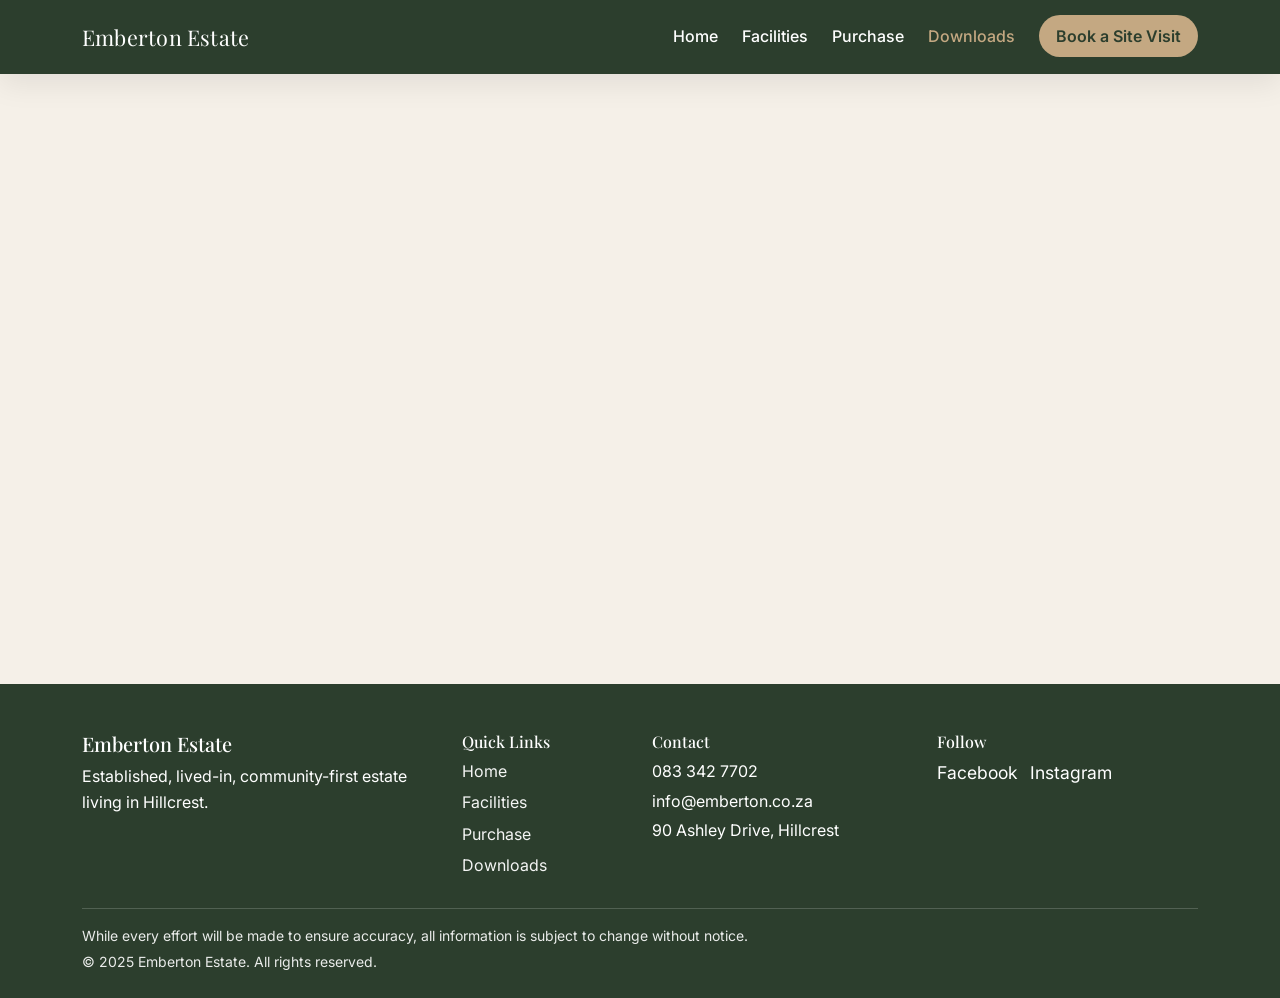
==== downloads.html @ 946ca2dd "Create Emberton site shell with shared layout and base styles" ====
<!doctype html>
<html lang="en">
  <head>
    <meta charset="utf-8">
    <meta name="viewport" content="width=device-width, initial-scale=1">
    <meta name="description" content="Downloads and documents for Emberton Estate.">
    <title>Emberton Estate | Downloads</title>
    <link rel="preconnect" href="https://fonts.googleapis.com">
    <link rel="preconnect" href="https://fonts.gstatic.com" crossorigin>
    <link href="https://fonts.googleapis.com/css2?family=Inter:wght@400;500;600;700&family=Playfair+Display:wght@500;600;700&display=swap" rel="stylesheet">
    <link href="https://cdn.jsdelivr.net/npm/bootstrap@5.3.3/dist/css/bootstrap.min.css" rel="stylesheet" integrity="sha384-QWTKZyjpPEjISv5WaRU9OFeRpok6YctnYmDr5pNlyT2bRjXh0JMhjY6hW+ALEwIH" crossorigin="anonymous">
    <link rel="stylesheet" href="assets/css/style.css">
  </head>
  <body data-page="downloads">
    <div id="site-navbar-mount"></div>

    <main class="main-shell" id="main-content">
      <!-- Downloads content will be added in later prompts -->
    </main>

    <div id="site-footer-mount"></div>

    <script src="https://cdn.jsdelivr.net/npm/bootstrap@5.3.3/dist/js/bootstrap.bundle.min.js" integrity="sha384-YvpcrYf0tY3lHB60NNkmXc5s9fDVZLESaAA55NDzOxhy9GkcIdslK1eN7N6jIeHz" crossorigin="anonymous"></script>
    <script src="assets/js/main.js"></script>
  </body>
</html>
---- assets/css/style.css ----
/*
  Emberton Estate Website Shell Styles
  ------------------------------------
  This stylesheet defines:
  - Brand variables
  - Global resets and typography
  - Shared navbar/footer component styles
  - Utility helpers for spacing/layout
*/

:root {
  /* Brand palette (Emberton-led) */
  --color-primary: #2c3e2d;
  --color-secondary: #f5f0e8;
  --color-accent: #c4a882;
  --color-text-dark: #1a1a1a;
  --color-text-light: #ffffff;
  --color-bg-subtle: #f9f6f1;

  /* Supporting tokens */
  --color-border: #e6dfd4;
  --shadow-soft: 0 10px 30px rgba(0, 0, 0, 0.08);
  --radius-sm: 0.5rem;
  --radius-md: 0.75rem;
  --radius-lg: 1rem;

  --font-heading: 'Playfair Display', Georgia, serif;
  --font-body: 'Inter', 'Segoe UI', Roboto, sans-serif;

  --transition-base: 0.3s ease;
}

/* Base reset */
*,
*::before,
*::after {
  box-sizing: border-box;
}

html {
  scroll-behavior: smooth; /* Global smooth scroll requirement */
}

body {
  margin: 0;
  font-family: var(--font-body);
  color: var(--color-text-dark);
  background-color: var(--color-secondary);
  line-height: 1.6;
  padding-top: 88px; /* Offset for fixed shared navbar */
}

img {
  max-width: 100%;
  height: auto;
  display: block;
}

a {
  color: inherit;
  text-decoration: none;
}

h1,
h2,
h3,
h4,
h5,
h6 {
  font-family: var(--font-heading);
  color: var(--color-primary);
  line-height: 1.2;
  margin-bottom: 0.75rem;
}

p {
  margin-bottom: 1rem;
}

/* Shared component wrappers */
.site-navbar {
  transition: background-color var(--transition-base), box-shadow var(--transition-base);
}

.site-navbar .navbar {
  padding-top: 1rem;
  padding-bottom: 1rem;
}

/* Homepage starts transparent and gains solid background on scroll */
.navbar-home-top {
  background-color: transparent;
}

/* Inner pages or scrolled state */
.navbar-solid {
  background-color: var(--color-primary);
  box-shadow: var(--shadow-soft);
}

.brand-logo {
  font-family: var(--font-heading);
  color: var(--color-text-light);
  font-size: 1.35rem;
  letter-spacing: 0.01em;
}

.nav-link {
  color: var(--color-text-light);
  font-weight: 500;
  transition: opacity var(--transition-base);
}

.nav-link:hover,
.nav-link:focus {
  color: var(--color-text-light);
  opacity: 0.85;
}

.nav-link.active {
  color: var(--color-accent) !important;
}

.site-visit-btn {
  background-color: var(--color-accent);
  color: var(--color-primary);
  border: 1px solid transparent;
  font-weight: 600;
  border-radius: 999px;
  padding: 0.6rem 1rem;
  transition: transform var(--transition-base), opacity var(--transition-base);
}

.site-visit-btn:hover,
.site-visit-btn:focus {
  color: var(--color-primary);
  transform: translateY(-1px);
  opacity: 0.95;
}

.navbar-toggler {
  border: 0;
  box-shadow: none !important;
}

.navbar-toggler-icon {
  filter: brightness(0) invert(1);
}

.main-shell {
  min-height: calc(100vh - 88px - 280px);
}

/* Footer */
.site-footer {
  background-color: var(--color-primary);
  color: var(--color-text-light);
  padding: 3rem 0 1.5rem;
  margin-top: 4rem;
}

.site-footer h5,
.site-footer h6 {
  color: var(--color-text-light);
}

.footer-links a {
  display: inline-block;
  margin-bottom: 0.35rem;
  opacity: 0.95;
}

.footer-links a:hover,
.footer-social a:hover {
  opacity: 0.8;
}

.footer-social {
  display: flex;
  gap: 0.75rem;
  margin-top: 0.5rem;
}

.footer-social a {
  font-size: 1.1rem;
}

.footer-disclaimer {
  border-top: 1px solid rgba(255, 255, 255, 0.2);
  margin-top: 1.5rem;
  padding-top: 1rem;
  font-size: 0.875rem;
  opacity: 0.9;
}

/* Utility classes */
.bg-subtle {
  background-color: var(--color-bg-subtle);
}

.section-padding {
  padding: 4rem 0;
}

.text-balance {
  text-wrap: balance;
}

.shadow-soft {
  box-shadow: var(--shadow-soft);
}

.rounded-soft {
  border-radius: var(--radius-md);
}

/* Responsive tweaks */
@media (max-width: 991.98px) {
  body {
    padding-top: 80px;
  }

  .site-navbar .navbar-collapse {
    background-color: var(--color-primary);
    margin-top: 0.75rem;
    border-radius: var(--radius-md);
    padding: 1rem;
  }

  .site-visit-btn {
    width: 100%;
    text-align: center;
    margin-top: 0.5rem;
  }

  .main-shell {
    min-height: calc(100vh - 80px - 310px);
  }
}
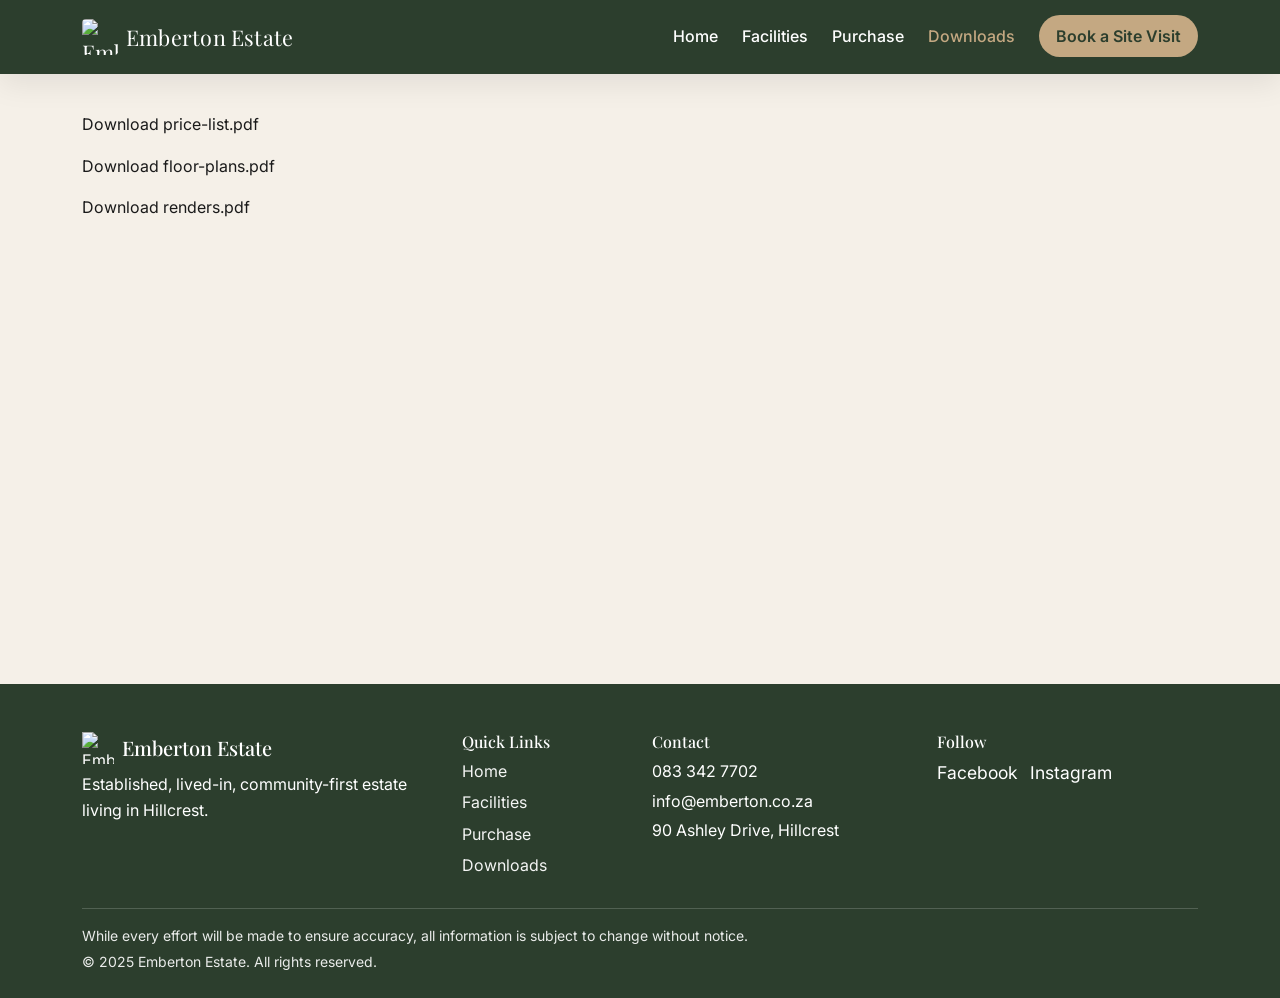
==== commit 29d6dba5: "Add image/document folder convention and placeholder asset paths" ====
--- a/downloads.html
+++ b/downloads.html
@@ -5,6 +5,7 @@
     <meta name="viewport" content="width=device-width, initial-scale=1">
     <meta name="description" content="Downloads and documents for Emberton Estate.">
     <title>Emberton Estate | Downloads</title>
+    <link rel="icon" type="image/x-icon" href="assets/images/shared/favicon.ico">
     <link rel="preconnect" href="https://fonts.googleapis.com">
     <link rel="preconnect" href="https://fonts.gstatic.com" crossorigin>
     <link href="https://fonts.googleapis.com/css2?family=Inter:wght@400;500;600;700&family=Playfair+Display:wght@500;600;700&display=swap" rel="stylesheet">
@@ -15,7 +16,12 @@
     <div id="site-navbar-mount"></div>
 
     <main class="main-shell" id="main-content">
-      <!-- Downloads content will be added in later prompts -->
+      <!-- Placeholder document links following the agreed naming convention -->
+      <section class="container py-4" aria-label="Download placeholders">
+        <p><a href="assets/documents/price-list.pdf" download>Download price-list.pdf</a></p>
+        <p><a href="assets/documents/floor-plans.pdf" download>Download floor-plans.pdf</a></p>
+        <p><a href="assets/documents/renders.pdf" download>Download renders.pdf</a></p>
+      </section>
     </main>
 
     <div id="site-footer-mount"></div>
--- a/assets/css/style.css
+++ b/assets/css/style.css
@@ -105,6 +105,11 @@
   letter-spacing: 0.01em;
 }
 
+.brand-logo img {
+  border-radius: 0.25rem;
+  object-fit: cover;
+}
+
 .nav-link {
   color: var(--color-text-light);
   font-weight: 500;
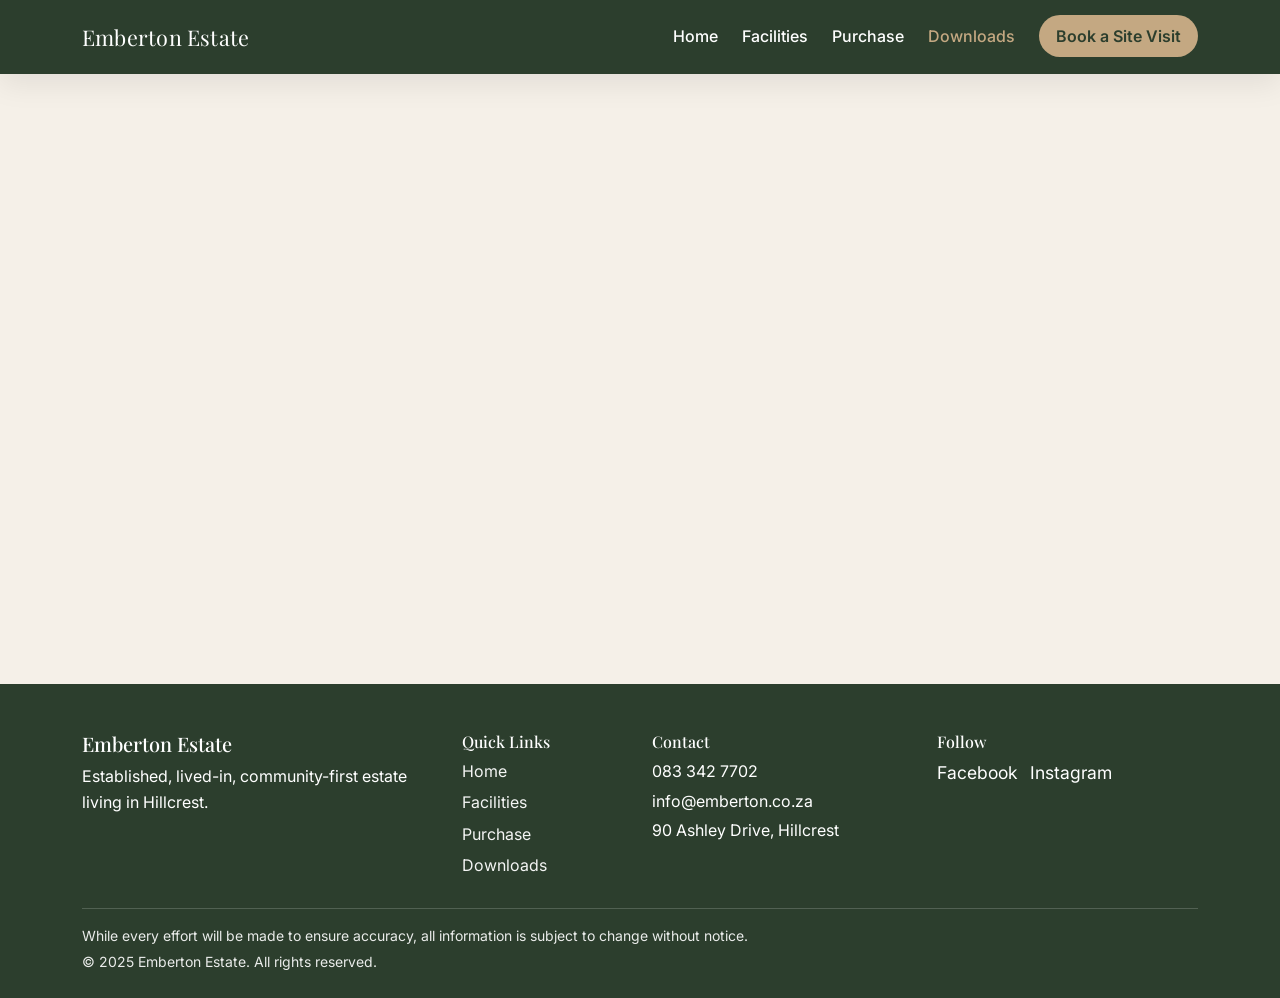
==== commit 5ac6071f: "Merge branch 'main' into codex/create-folder-and-file-structure-ow0bai" ====
--- a/downloads.html
+++ b/downloads.html
@@ -5,7 +5,6 @@
     <meta name="viewport" content="width=device-width, initial-scale=1">
     <meta name="description" content="Downloads and documents for Emberton Estate.">
     <title>Emberton Estate | Downloads</title>
-    <link rel="icon" type="image/x-icon" href="assets/images/shared/favicon.ico">
     <link rel="preconnect" href="https://fonts.googleapis.com">
     <link rel="preconnect" href="https://fonts.gstatic.com" crossorigin>
     <link href="https://fonts.googleapis.com/css2?family=Inter:wght@400;500;600;700&family=Playfair+Display:wght@500;600;700&display=swap" rel="stylesheet">
@@ -16,12 +15,7 @@
     <div id="site-navbar-mount"></div>
 
     <main class="main-shell" id="main-content">
-      <!-- Placeholder document links following the agreed naming convention -->
-      <section class="container py-4" aria-label="Download placeholders">
-        <p><a href="assets/documents/price-list.pdf" download>Download price-list.pdf</a></p>
-        <p><a href="assets/documents/floor-plans.pdf" download>Download floor-plans.pdf</a></p>
-        <p><a href="assets/documents/renders.pdf" download>Download renders.pdf</a></p>
-      </section>
+      <!-- Downloads content will be added in later prompts -->
     </main>
 
     <div id="site-footer-mount"></div>
--- a/assets/css/style.css
+++ b/assets/css/style.css
@@ -105,11 +105,6 @@
   letter-spacing: 0.01em;
 }
 
-.brand-logo img {
-  border-radius: 0.25rem;
-  object-fit: cover;
-}
-
 .nav-link {
   color: var(--color-text-light);
   font-weight: 500;
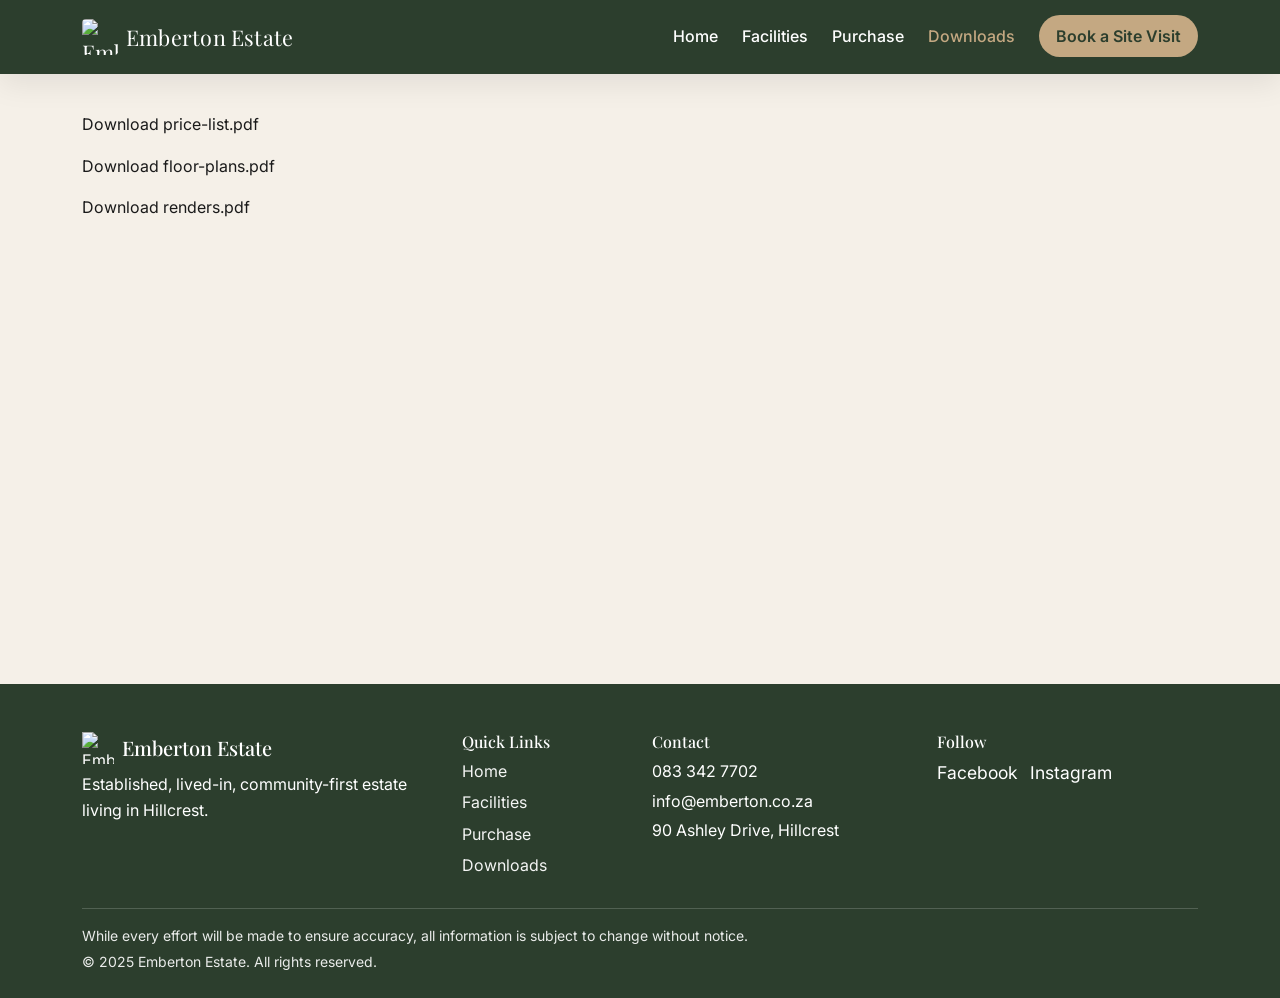
==== commit 31bb7676: "Build homepage sections and estate-first messaging layout" ====
--- a/downloads.html
+++ b/downloads.html
@@ -5,6 +5,7 @@
     <meta name="viewport" content="width=device-width, initial-scale=1">
     <meta name="description" content="Downloads and documents for Emberton Estate.">
     <title>Emberton Estate | Downloads</title>
+    <link rel="icon" type="image/x-icon" href="assets/images/shared/favicon.ico">
     <link rel="preconnect" href="https://fonts.googleapis.com">
     <link rel="preconnect" href="https://fonts.gstatic.com" crossorigin>
     <link href="https://fonts.googleapis.com/css2?family=Inter:wght@400;500;600;700&family=Playfair+Display:wght@500;600;700&display=swap" rel="stylesheet">
@@ -15,7 +16,12 @@
     <div id="site-navbar-mount"></div>
 
     <main class="main-shell" id="main-content">
-      <!-- Downloads content will be added in later prompts -->
+      <!-- Placeholder document links following the agreed naming convention -->
+      <section class="container py-4" aria-label="Download placeholders">
+        <p><a href="assets/documents/price-list.pdf" download>Download price-list.pdf</a></p>
+        <p><a href="assets/documents/floor-plans.pdf" download>Download floor-plans.pdf</a></p>
+        <p><a href="assets/documents/renders.pdf" download>Download renders.pdf</a></p>
+      </section>
     </main>
 
     <div id="site-footer-mount"></div>
--- a/assets/css/style.css
+++ b/assets/css/style.css
@@ -105,6 +105,11 @@
   letter-spacing: 0.01em;
 }
 
+.brand-logo img {
+  border-radius: 0.25rem;
+  object-fit: cover;
+}
+
 .nav-link {
   color: var(--color-text-light);
   font-weight: 500;
@@ -151,6 +156,56 @@
   min-height: calc(100vh - 88px - 280px);
 }
 
+.home-hero {
+  min-height: 72vh;
+  display: flex;
+  align-items: end;
+  overflow: hidden;
+  background-color: var(--color-primary);
+}
+
+.hero-bg-image {
+  position: absolute;
+  inset: 0;
+  width: 100%;
+  height: 100%;
+  object-fit: cover;
+}
+
+.hero-overlay {
+  position: absolute;
+  inset: 0;
+  background: rgba(20, 33, 20, 0.45);
+}
+
+.hero-content {
+  position: relative;
+  z-index: 1;
+  padding-bottom: 5rem;
+}
+
+.hero-content h1 {
+  color: var(--color-text-light);
+}
+
+.hero-kicker {
+  font-weight: 600;
+  letter-spacing: 0.06em;
+  text-transform: uppercase;
+}
+
+.home-gallery-grid {
+  display: grid;
+  grid-template-columns: repeat(3, minmax(0, 1fr));
+  gap: 1rem;
+}
+
+.home-gallery-grid img {
+  width: 100%;
+  height: 240px;
+  object-fit: cover;
+}
+
 /* Footer */
 .site-footer {
   background-color: var(--color-primary);
@@ -236,4 +291,22 @@
   .main-shell {
     min-height: calc(100vh - 80px - 310px);
   }
-}
+
+  .home-hero {
+    min-height: 60vh;
+  }
+
+  .hero-content {
+    padding-bottom: 3rem;
+  }
+
+  .home-gallery-grid {
+    grid-template-columns: repeat(2, minmax(0, 1fr));
+  }
+}
+
+@media (max-width: 575.98px) {
+  .home-gallery-grid {
+    grid-template-columns: 1fr;
+  }
+}
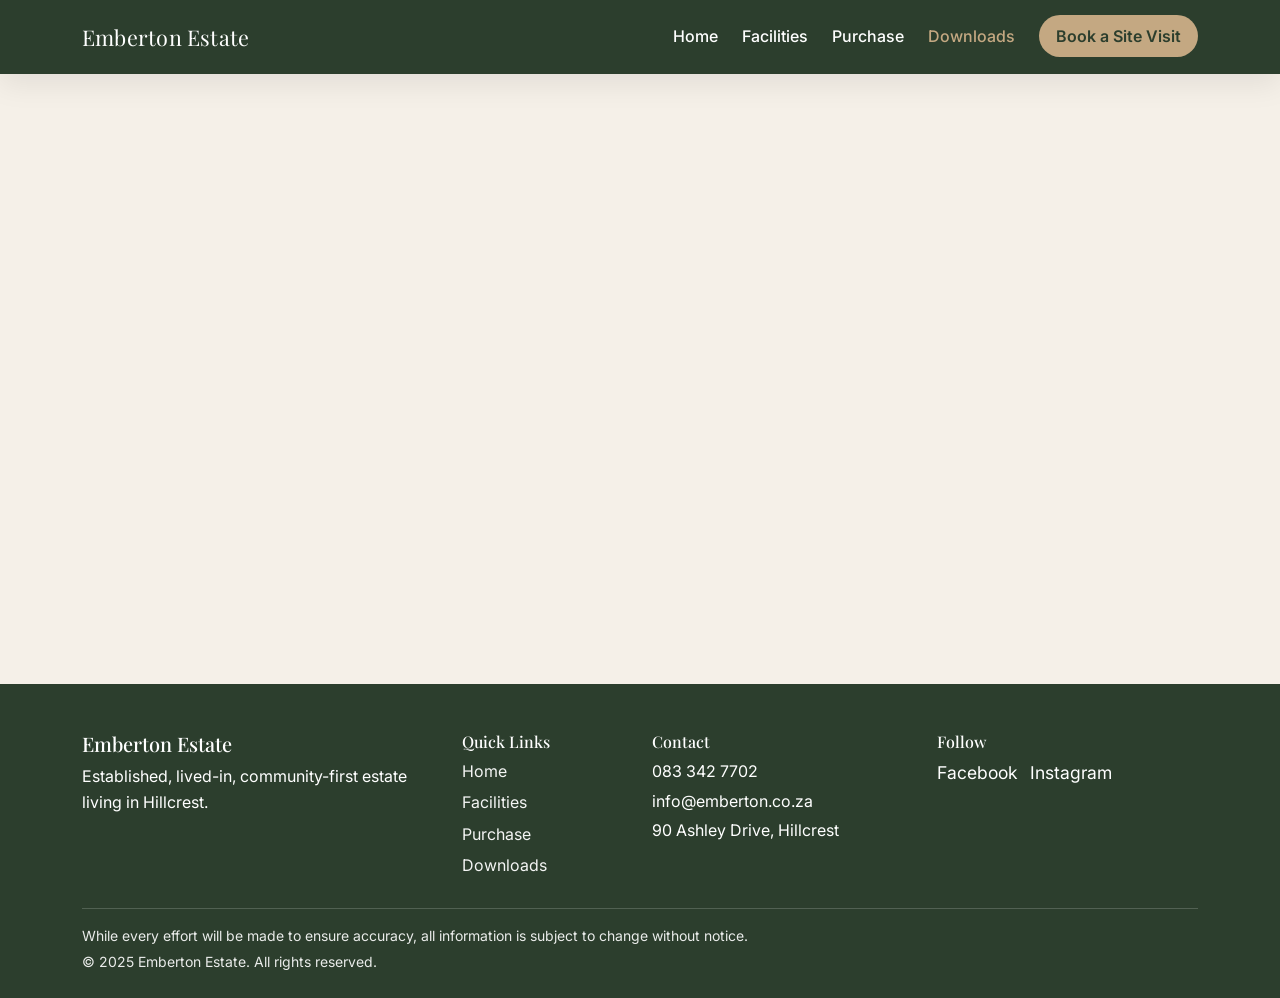
==== commit ba7e841a: "Merge branch 'main' into codex/create-folder-and-file-structure-exbswb" ====
--- a/downloads.html
+++ b/downloads.html
@@ -5,7 +5,6 @@
     <meta name="viewport" content="width=device-width, initial-scale=1">
     <meta name="description" content="Downloads and documents for Emberton Estate.">
     <title>Emberton Estate | Downloads</title>
-    <link rel="icon" type="image/x-icon" href="assets/images/shared/favicon.ico">
     <link rel="preconnect" href="https://fonts.googleapis.com">
     <link rel="preconnect" href="https://fonts.gstatic.com" crossorigin>
     <link href="https://fonts.googleapis.com/css2?family=Inter:wght@400;500;600;700&family=Playfair+Display:wght@500;600;700&display=swap" rel="stylesheet">
@@ -16,12 +15,7 @@
     <div id="site-navbar-mount"></div>
 
     <main class="main-shell" id="main-content">
-      <!-- Placeholder document links following the agreed naming convention -->
-      <section class="container py-4" aria-label="Download placeholders">
-        <p><a href="assets/documents/price-list.pdf" download>Download price-list.pdf</a></p>
-        <p><a href="assets/documents/floor-plans.pdf" download>Download floor-plans.pdf</a></p>
-        <p><a href="assets/documents/renders.pdf" download>Download renders.pdf</a></p>
-      </section>
+      <!-- Downloads content will be added in later prompts -->
     </main>
 
     <div id="site-footer-mount"></div>
--- a/assets/css/style.css
+++ b/assets/css/style.css
@@ -105,11 +105,6 @@
   letter-spacing: 0.01em;
 }
 
-.brand-logo img {
-  border-radius: 0.25rem;
-  object-fit: cover;
-}
-
 .nav-link {
   color: var(--color-text-light);
   font-weight: 500;
@@ -156,56 +151,6 @@
   min-height: calc(100vh - 88px - 280px);
 }
 
-.home-hero {
-  min-height: 72vh;
-  display: flex;
-  align-items: end;
-  overflow: hidden;
-  background-color: var(--color-primary);
-}
-
-.hero-bg-image {
-  position: absolute;
-  inset: 0;
-  width: 100%;
-  height: 100%;
-  object-fit: cover;
-}
-
-.hero-overlay {
-  position: absolute;
-  inset: 0;
-  background: rgba(20, 33, 20, 0.45);
-}
-
-.hero-content {
-  position: relative;
-  z-index: 1;
-  padding-bottom: 5rem;
-}
-
-.hero-content h1 {
-  color: var(--color-text-light);
-}
-
-.hero-kicker {
-  font-weight: 600;
-  letter-spacing: 0.06em;
-  text-transform: uppercase;
-}
-
-.home-gallery-grid {
-  display: grid;
-  grid-template-columns: repeat(3, minmax(0, 1fr));
-  gap: 1rem;
-}
-
-.home-gallery-grid img {
-  width: 100%;
-  height: 240px;
-  object-fit: cover;
-}
-
 /* Footer */
 .site-footer {
   background-color: var(--color-primary);
@@ -291,22 +236,4 @@
   .main-shell {
     min-height: calc(100vh - 80px - 310px);
   }
-
-  .home-hero {
-    min-height: 60vh;
-  }
-
-  .hero-content {
-    padding-bottom: 3rem;
-  }
-
-  .home-gallery-grid {
-    grid-template-columns: repeat(2, minmax(0, 1fr));
-  }
-}
-
-@media (max-width: 575.98px) {
-  .home-gallery-grid {
-    grid-template-columns: 1fr;
-  }
-}
+}
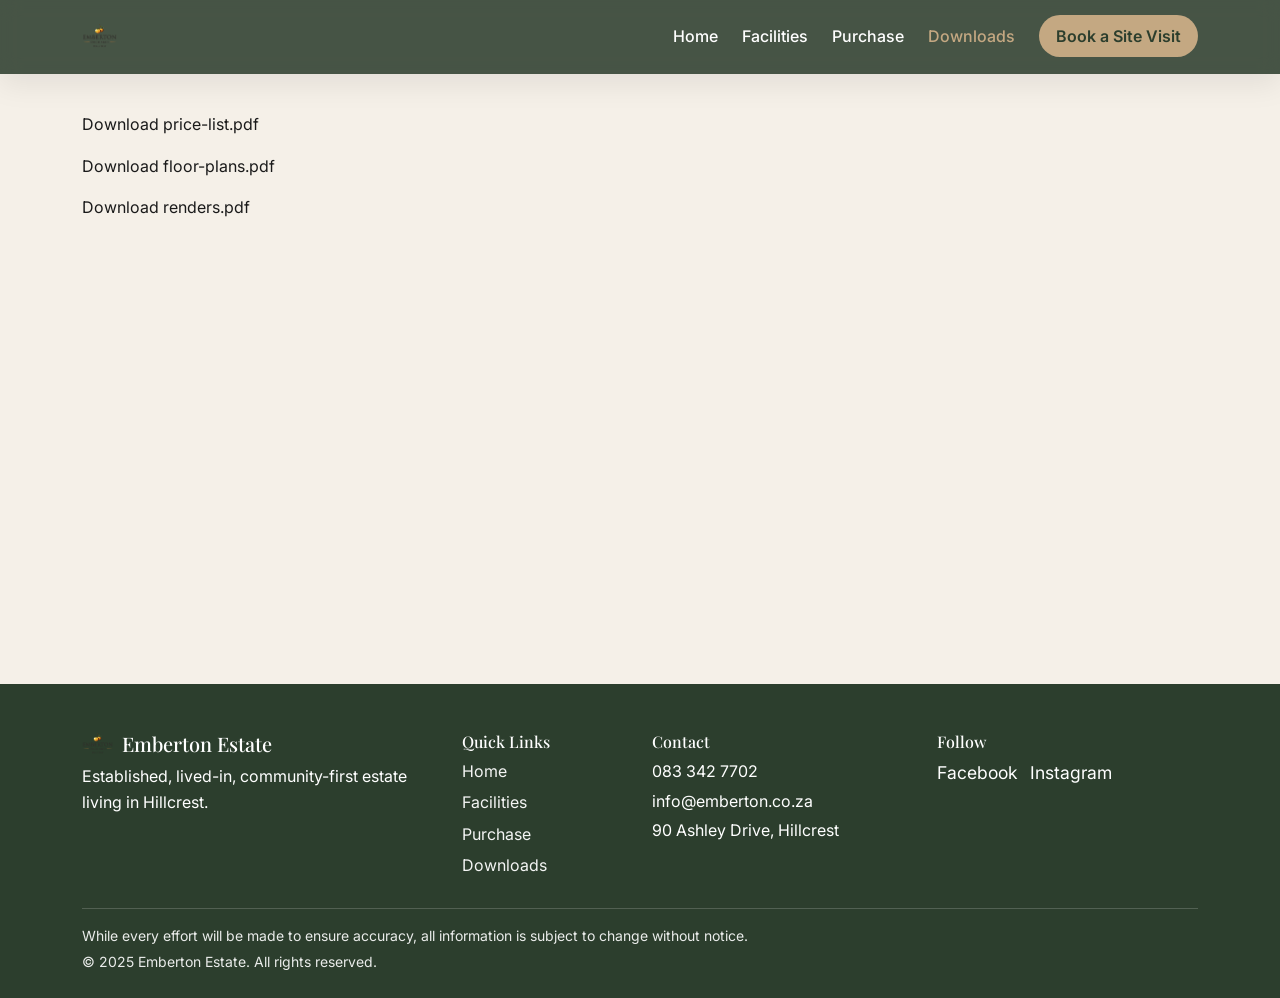
==== commit 42948cc7: "Animations + transitions + gradients and UI/UX fixes" ====
--- a/downloads.html
+++ b/downloads.html
@@ -5,6 +5,7 @@
     <meta name="viewport" content="width=device-width, initial-scale=1">
     <meta name="description" content="Downloads and documents for Emberton Estate.">
     <title>Emberton Estate | Downloads</title>
+    <link rel="icon" type="image/x-icon" href="assets/images/shared/favicon.ico">
     <link rel="preconnect" href="https://fonts.googleapis.com">
     <link rel="preconnect" href="https://fonts.gstatic.com" crossorigin>
     <link href="https://fonts.googleapis.com/css2?family=Inter:wght@400;500;600;700&family=Playfair+Display:wght@500;600;700&display=swap" rel="stylesheet">
@@ -15,7 +16,12 @@
     <div id="site-navbar-mount"></div>
 
     <main class="main-shell" id="main-content">
-      <!-- Downloads content will be added in later prompts -->
+      <!-- Placeholder document links following the agreed naming convention -->
+      <section class="container py-4" aria-label="Download placeholders">
+        <p><a href="assets/documents/price-list.pdf" download>Download price-list.pdf</a></p>
+        <p><a href="assets/documents/floor-plans.pdf" download>Download floor-plans.pdf</a></p>
+        <p><a href="assets/documents/renders.pdf" download>Download renders.pdf</a></p>
+      </section>
     </main>
 
     <div id="site-footer-mount"></div>
--- a/assets/css/style.css
+++ b/assets/css/style.css
@@ -28,6 +28,7 @@
   --font-body: 'Inter', 'Segoe UI', Roboto, sans-serif;
 
   --transition-base: 0.3s ease;
+  --transition-luxury: 0.6s cubic-bezier(0.22, 1, 0.36, 1);
 }
 
 /* Base reset */
@@ -48,6 +49,20 @@
   background-color: var(--color-secondary);
   line-height: 1.6;
   padding-top: 88px; /* Offset for fixed shared navbar */
+}
+
+body[data-page='home'] {
+  padding-top: 0;
+}
+
+.scroll-progress {
+  position: fixed;
+  top: 0;
+  left: 0;
+  height: 3px;
+  width: 0%;
+  background: linear-gradient(90deg, var(--color-accent), #e6d1b5);
+  z-index: 1200;
 }
 
 img {
@@ -79,7 +94,7 @@
 
 /* Shared component wrappers */
 .site-navbar {
-  transition: background-color var(--transition-base), box-shadow var(--transition-base);
+  transition: background-color var(--transition-base), box-shadow var(--transition-base), backdrop-filter var(--transition-base);
 }
 
 .site-navbar .navbar {
@@ -87,14 +102,16 @@
   padding-bottom: 1rem;
 }
 
-/* Homepage starts transparent and gains solid background on scroll */
+/* Homepage top state uses a solid high-contrast navbar for readability */
 .navbar-home-top {
-  background-color: transparent;
+  background-color: var(--color-primary);
+  box-shadow: var(--shadow-soft);
 }
 
 /* Inner pages or scrolled state */
 .navbar-solid {
-  background-color: var(--color-primary);
+  background-color: rgba(32, 49, 33, 0.82);
+  backdrop-filter: blur(10px);
   box-shadow: var(--shadow-soft);
 }
 
@@ -105,16 +122,42 @@
   letter-spacing: 0.01em;
 }
 
+.brand-logo img {
+  border-radius: 0.25rem;
+  object-fit: cover;
+}
+
 .nav-link {
   color: var(--color-text-light);
   font-weight: 500;
-  transition: opacity var(--transition-base);
+  position: relative;
+  transition: opacity var(--transition-base), font-weight var(--transition-base);
+}
+
+.nav-link::after {
+  content: '';
+  position: absolute;
+  left: 0;
+  bottom: -0.2rem;
+  width: 100%;
+  height: 1px;
+  background: var(--color-accent);
+  transform: scaleX(0);
+  transform-origin: right;
+  transition: transform var(--transition-base);
 }
 
 .nav-link:hover,
 .nav-link:focus {
   color: var(--color-text-light);
   opacity: 0.85;
+  font-weight: 600;
+}
+
+.nav-link:hover::after,
+.nav-link:focus::after {
+  transform: scaleX(1);
+  transform-origin: left;
 }
 
 .nav-link.active {
@@ -151,6 +194,308 @@
   min-height: calc(100vh - 88px - 280px);
 }
 
+.home-hero {
+  min-height: calc(100vh - 88px);
+  display: flex;
+  align-items: end;
+  overflow: hidden;
+  background-color: var(--color-primary);
+}
+
+.hero-bg-image {
+  position: absolute;
+  inset: 0;
+  width: 100%;
+  height: 100%;
+  object-fit: cover;
+}
+
+.hero-overlay {
+  position: absolute;
+  inset: 0;
+  background: linear-gradient(90deg, rgba(24, 38, 24, 0.15) 25%, rgba(8, 15, 8, 0.6) 100%);
+}
+
+.hero-noise {
+  position: absolute;
+  inset: 0;
+  opacity: 0.11;
+  background-image: radial-gradient(rgba(255, 255, 255, 0.16) 0.6px, transparent 0.6px);
+  background-size: 3px 3px;
+  pointer-events: none;
+}
+
+.hero-content {
+  position: relative;
+  z-index: 1;
+  padding-top: 6rem;
+  padding-bottom: 4.5rem;
+}
+
+.hero-content h1 {
+  color: var(--color-text-light);
+  font-size: clamp(2rem, 4vw, 3.35rem);
+  letter-spacing: 0.01em;
+  text-wrap: balance;
+  text-shadow: 0 6px 28px rgba(0, 0, 0, 0.5);
+}
+
+.hero-content .lead {
+  text-shadow: 0 4px 18px rgba(0, 0, 0, 0.5);
+}
+
+.hero-subtitle {
+  animation: heroFadeIn 0.9s var(--transition-luxury) both 0.1s;
+}
+
+.hero-heading {
+  animation: heroSlideUp 1.1s var(--transition-luxury) both 0.25s;
+}
+
+.hero-subtitle-delay {
+  animation: heroFadeIn 0.95s var(--transition-luxury) both 0.45s;
+}
+
+.hero-kicker {
+  font-weight: 600;
+  letter-spacing: 0.06em;
+  text-transform: uppercase;
+  text-shadow: 0 4px 16px rgba(0, 0, 0, 0.45);
+}
+
+.hero-cta-btn {
+  display: inline-block;
+  color: var(--color-text-light);
+  border: 1px solid rgba(255, 255, 255, 0.9);
+  border-radius: 999px;
+  padding: 0.55rem 1.2rem;
+  font-size: 0.86rem;
+  letter-spacing: 0.08em;
+  text-transform: uppercase;
+  background-color: rgba(255, 255, 255, 0.08);
+  backdrop-filter: blur(2px);
+  transition: background-color var(--transition-base), color var(--transition-base), transform var(--transition-base), box-shadow var(--transition-base);
+  animation: heroCtaIn 0.95s var(--transition-luxury) both 0.7s;
+}
+
+.hero-cta-btn:hover,
+.hero-cta-btn:focus {
+  background-color: var(--color-text-light);
+  color: var(--color-primary);
+  transform: translateY(-2px) scale(1.01);
+  box-shadow: 0 14px 28px rgba(0, 0, 0, 0.22);
+}
+
+.hero-scroll-indicator {
+  position: absolute;
+  right: 4.5%;
+  bottom: 1.25rem;
+  z-index: 1;
+  color: var(--color-text-light);
+  text-transform: uppercase;
+  letter-spacing: 0.18em;
+  font-size: 0.68rem;
+  display: grid;
+  justify-items: center;
+  gap: 0.35rem;
+}
+
+.scroll-line {
+  width: 1px;
+  height: 34px;
+  background: rgba(255, 255, 255, 0.35);
+  position: relative;
+  overflow: hidden;
+}
+
+.scroll-line::after {
+  content: '';
+  position: absolute;
+  left: 0;
+  top: -16px;
+  width: 1px;
+  height: 16px;
+  background: var(--color-accent);
+  animation: scrollPulse 1.8s ease-in-out infinite;
+}
+
+.intro-split-section {
+  margin: 0;
+}
+
+.intro-split-copy {
+  padding: clamp(2rem, 5vw, 5rem);
+  display: flex;
+  flex-direction: column;
+  justify-content: center;
+}
+
+.intro-split-image-wrap {
+  min-height: 460px;
+}
+
+.intro-split-image {
+  width: 100%;
+  height: 100%;
+  min-height: 460px;
+  object-fit: cover;
+}
+
+.why-image {
+  width: 100%;
+  min-height: 430px;
+  object-fit: cover;
+}
+
+.luxury-why-wrap {
+  position: relative;
+}
+
+.why-visual-card {
+  position: relative;
+  transform: translateY(-16px);
+}
+
+.why-visual-overlay {
+  position: absolute;
+  left: 1.2rem;
+  bottom: 1.2rem;
+  color: var(--color-text-light);
+  background: linear-gradient(90deg, rgba(26, 38, 26, 0.75), rgba(26, 38, 26, 0.18));
+  border: 1px solid rgba(255, 255, 255, 0.22);
+  padding: 0.8rem 1rem;
+  border-radius: 999px;
+  font-size: 0.88rem;
+  letter-spacing: 0.03em;
+}
+
+.why-feature-list {
+  list-style: none;
+  padding-left: 0;
+  margin: 0;
+  display: grid;
+  gap: 0.85rem;
+}
+
+.map-layout .col-lg-6:first-child img {
+  width: 100%;
+  height: 100%;
+  min-height: 520px;
+  object-fit: cover;
+}
+
+.map-copy {
+  min-height: 520px;
+  display: flex;
+  flex-direction: column;
+  justify-content: space-between;
+  padding-left: clamp(0.75rem, 1.5vw, 1.6rem);
+}
+
+.map-copy h2 {
+  margin-bottom: 1.4rem;
+}
+
+.map-copy-paragraph {
+  margin-bottom: 1.45rem;
+  line-height: 1.58;
+}
+
+.feature-row {
+  display: flex;
+  align-items: center;
+  gap: 0.8rem;
+  padding: 0.7rem 0.8rem;
+  border-radius: var(--radius-md);
+  background: rgba(255, 255, 255, 0.55);
+  opacity: 0;
+  transform: translateY(16px);
+  transition: transform var(--transition-luxury), background-color var(--transition-base), opacity var(--transition-luxury);
+}
+
+.feature-row.is-visible {
+  opacity: 1;
+  transform: translateY(0);
+}
+
+.feature-row:hover {
+  transform: translateX(6px);
+  background: rgba(196, 168, 130, 0.18);
+}
+
+.feature-icon {
+  color: var(--color-accent);
+  font-size: 0.9rem;
+  display: inline-block;
+  animation: breatheBullet 2.4s ease-in-out infinite;
+}
+
+.home-gallery-grid {
+  display: grid;
+  grid-template-columns: repeat(3, minmax(0, 1fr));
+  gap: 1rem;
+}
+
+.home-gallery-grid img {
+  width: 100%;
+  height: 240px;
+  object-fit: cover;
+  transition: transform 0.5s ease, box-shadow 0.5s ease, filter 0.5s ease;
+}
+
+.home-gallery-grid img:hover {
+  transform: translateY(-4px) scale(1.01);
+  box-shadow: var(--shadow-soft);
+  filter: saturate(1.08);
+}
+
+[data-animate],
+.image-reveal {
+  opacity: 0;
+  transform: translateY(24px);
+  transition: opacity 0.8s ease, transform 0.8s ease;
+}
+
+[data-animate].is-visible,
+.image-reveal.is-visible {
+  opacity: 1;
+  transform: translateY(0);
+}
+
+.image-reveal {
+  transform: translateY(24px) scale(0.97);
+}
+
+.image-reveal.is-visible {
+  transform: translateY(0) scale(1);
+}
+
+@keyframes heroFadeIn {
+  from { opacity: 0; transform: translateY(12px); }
+  to { opacity: 1; transform: translateY(0); }
+}
+
+@keyframes heroSlideUp {
+  from { opacity: 0; transform: translateY(24px); }
+  to { opacity: 1; transform: translateY(0); }
+}
+
+@keyframes heroCtaIn {
+  from { opacity: 0; transform: translateY(16px) scale(0.95); }
+  to { opacity: 1; transform: translateY(0) scale(1); }
+}
+
+@keyframes scrollPulse {
+  0% { transform: translateY(0); opacity: 0.2; }
+  50% { transform: translateY(24px); opacity: 0.9; }
+  100% { transform: translateY(48px); opacity: 0; }
+}
+
+@keyframes breatheBullet {
+  0%, 100% { transform: scale(1); opacity: 0.75; }
+  50% { transform: scale(1.28); opacity: 1; }
+}
+
 /* Footer */
 .site-footer {
   background-color: var(--color-primary);
@@ -220,6 +565,10 @@
     padding-top: 80px;
   }
 
+  body[data-page='home'] {
+    padding-top: 0;
+  }
+
   .site-navbar .navbar-collapse {
     background-color: var(--color-primary);
     margin-top: 0.75rem;
@@ -236,4 +585,45 @@
   .main-shell {
     min-height: calc(100vh - 80px - 310px);
   }
-}
+
+  .home-hero {
+    min-height: calc(100vh - 80px);
+  }
+
+  .hero-content {
+    padding-top: 4.5rem;
+    padding-bottom: 3rem;
+  }
+
+  .home-gallery-grid {
+    grid-template-columns: repeat(2, minmax(0, 1fr));
+  }
+
+  .intro-split-image-wrap,
+  .intro-split-image {
+    min-height: 320px;
+  }
+
+  .why-image {
+    min-height: 300px;
+  }
+
+  .map-layout .col-lg-6:first-child img,
+  .map-copy {
+    min-height: auto;
+  }
+
+  .map-copy {
+    padding-left: 0.2rem;
+  }
+
+  .hero-scroll-indicator {
+    display: none;
+  }
+}
+
+@media (max-width: 575.98px) {
+  .home-gallery-grid {
+    grid-template-columns: 1fr;
+  }
+}
